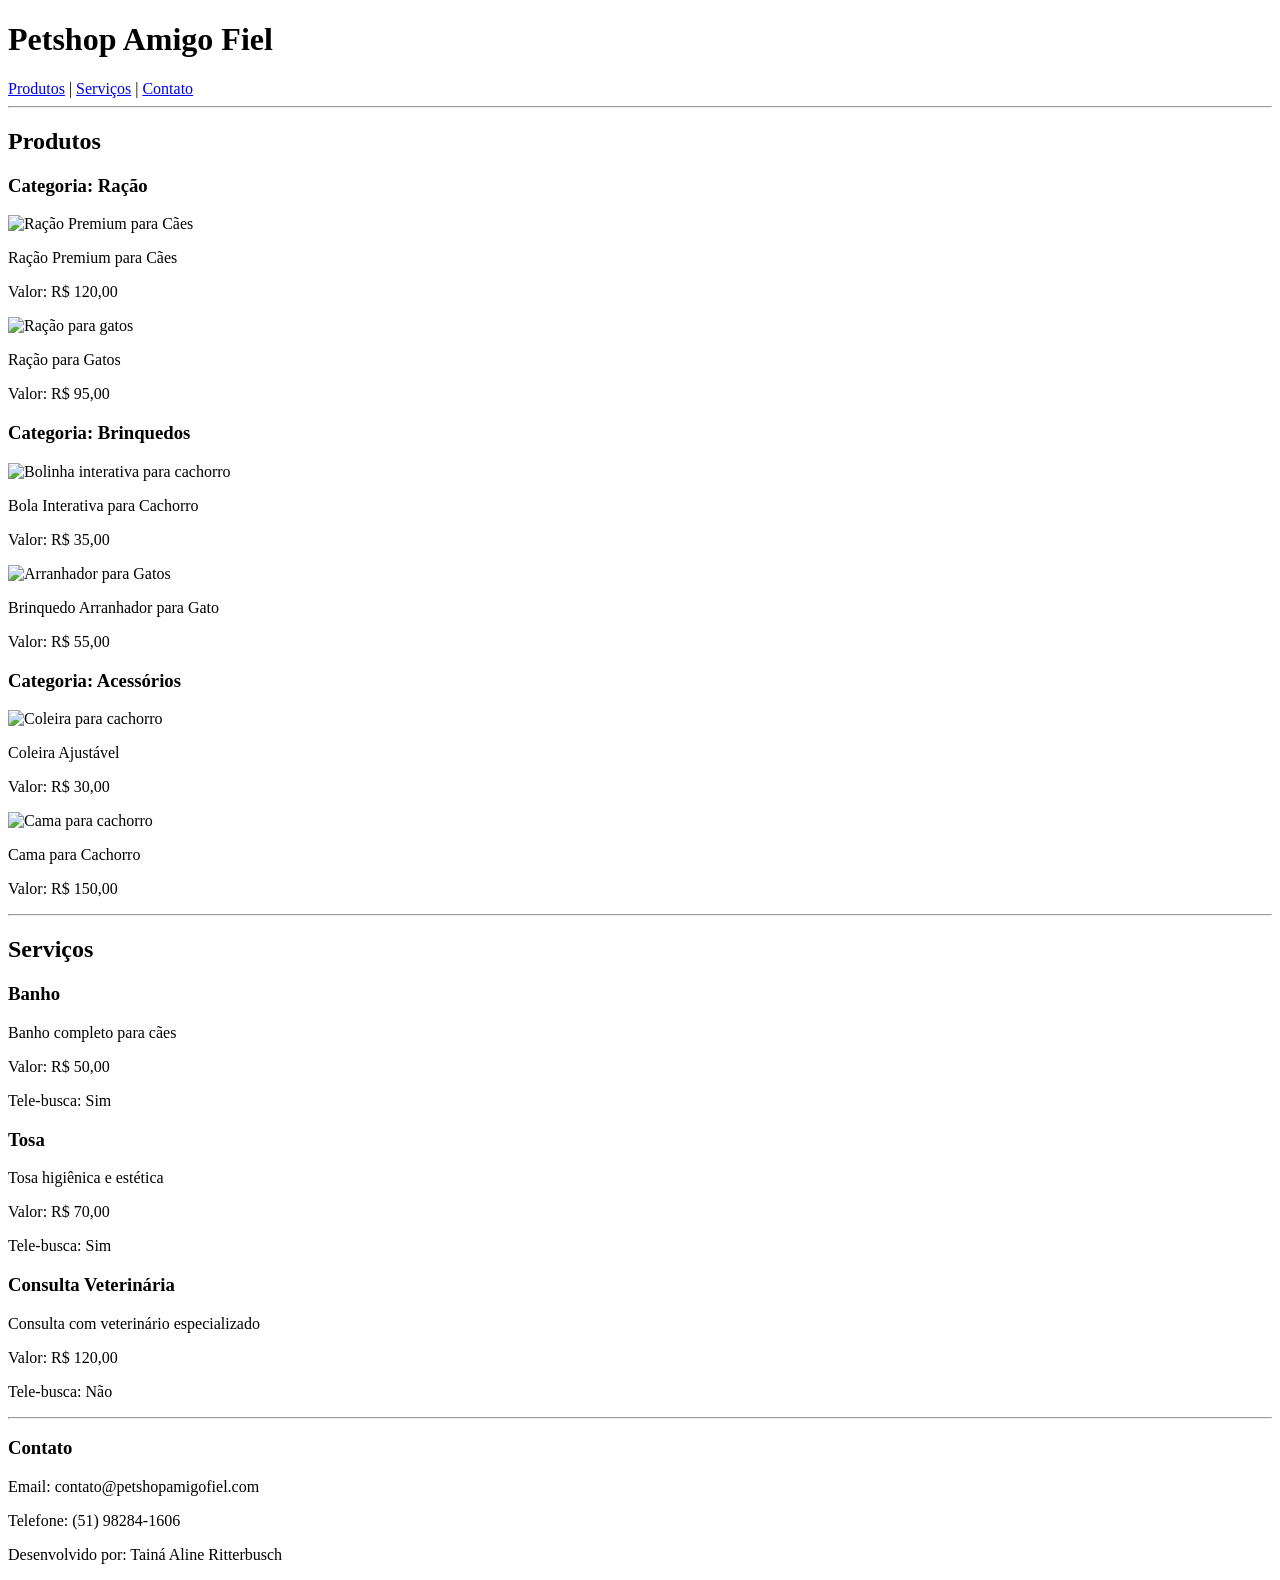
==== index.html @ 18f32ba1 "Rename Petshop.html to index.html" ====
<!DOCTYPE html>
<html>
<head>
    <title>Petshop Amigo Fiel</title>
</head>

<body>

<!-- Cabeçalho -->
<header>
    <h1>Petshop Amigo Fiel</h1>

    <nav>
        <a href="#produtos">Produtos</a> |
        <a href="#servicos">Serviços</a> |
        <a href="#contato">Contato</a>
    </nav>

    <hr>
</header>


<!-- Produtos -->
<section id="produtos">

<h2>Produtos</h2>

<h3>Categoria: Ração</h3>

<img src="https://m.media-amazon.com/images/I/51YrzTtzoIL._AC_SY300_SX300_QL70_ML2_.jpg" width="150" alt="Ração Premium para Cães">
<p>Ração Premium para Cães</p>
<p>Valor: R$ 120,00</p>

<img src="https://cobasi.vteximg.com.br/arquivos/ids/818262-368-368/racao-golden-gatos-adultos-sabor-carne-1kg.jpg?v=638127777113830000" width="150" alt="Ração para gatos">
<p>Ração para Gatos</p>
<p>Valor: R$ 95,00</p>


<h3>Categoria: Brinquedos</h3>

<img src="https://www.meupetmimado.com.br/cdn/shop/files/Bolinha_interativa_800x.png?v=1720758663" width="150" alt="Bolinha interativa para cachorro">
<p>Bola Interativa para Cachorro</p>
<p>Valor: R$ 35,00</p>

<img src="https://m.media-amazon.com/images/I/51qW1OTsubL._AC_SY300_SX300_QL70_ML2_.jpg" width="150" alt="Arranhador para Gatos">
<p>Brinquedo Arranhador para Gato</p>
<p>Valor: R$ 55,00</p>


<h3>Categoria: Acessórios</h3>

<img src="https://http2.mlstatic.com/D_NQ_NP_2X_791540-MLA99594176256_122025-F.webp" width="150" alt="Coleira para cachorro">
<p>Coleira Ajustável</p>
<p>Valor: R$ 30,00</p>

<img src="https://www.petlove.com.br/images/products/224306/product/Cama_Luppet_Iglu_Marinho_Acquablock_com_Estampa_Cachorrinho_1430720.jpg?1770784590" width="150" alt="Cama para cachorro">
<p>Cama para Cachorro</p>
<p>Valor: R$ 150,00</p>

</section>


<hr>


<!-- Serviços -->
<section id="servicos">

<h2>Serviços</h2>

<h3>Banho</h3>
<p>Banho completo para cães</p>
<p>Valor: R$ 50,00</p>
<p>Tele-busca: Sim</p>


<h3>Tosa</h3>
<p>Tosa higiênica e estética</p>
<p>Valor: R$ 70,00</p>
<p>Tele-busca: Sim</p>


<h3>Consulta Veterinária</h3>
<p>Consulta com veterinário especializado</p>
<p>Valor: R$ 120,00</p>
<p>Tele-busca: Não</p>

</section>


<hr>


<!-- Rodapé -->
<footer id="contato">

<h3>Contato</h3>

<p>Email: contato@petshopamigofiel.com</p>
<p>Telefone: (51) 98284-1606</p>

<p>Desenvolvido por: Tainá Aline Ritterbusch</p>

</footer>

</body>
</html>
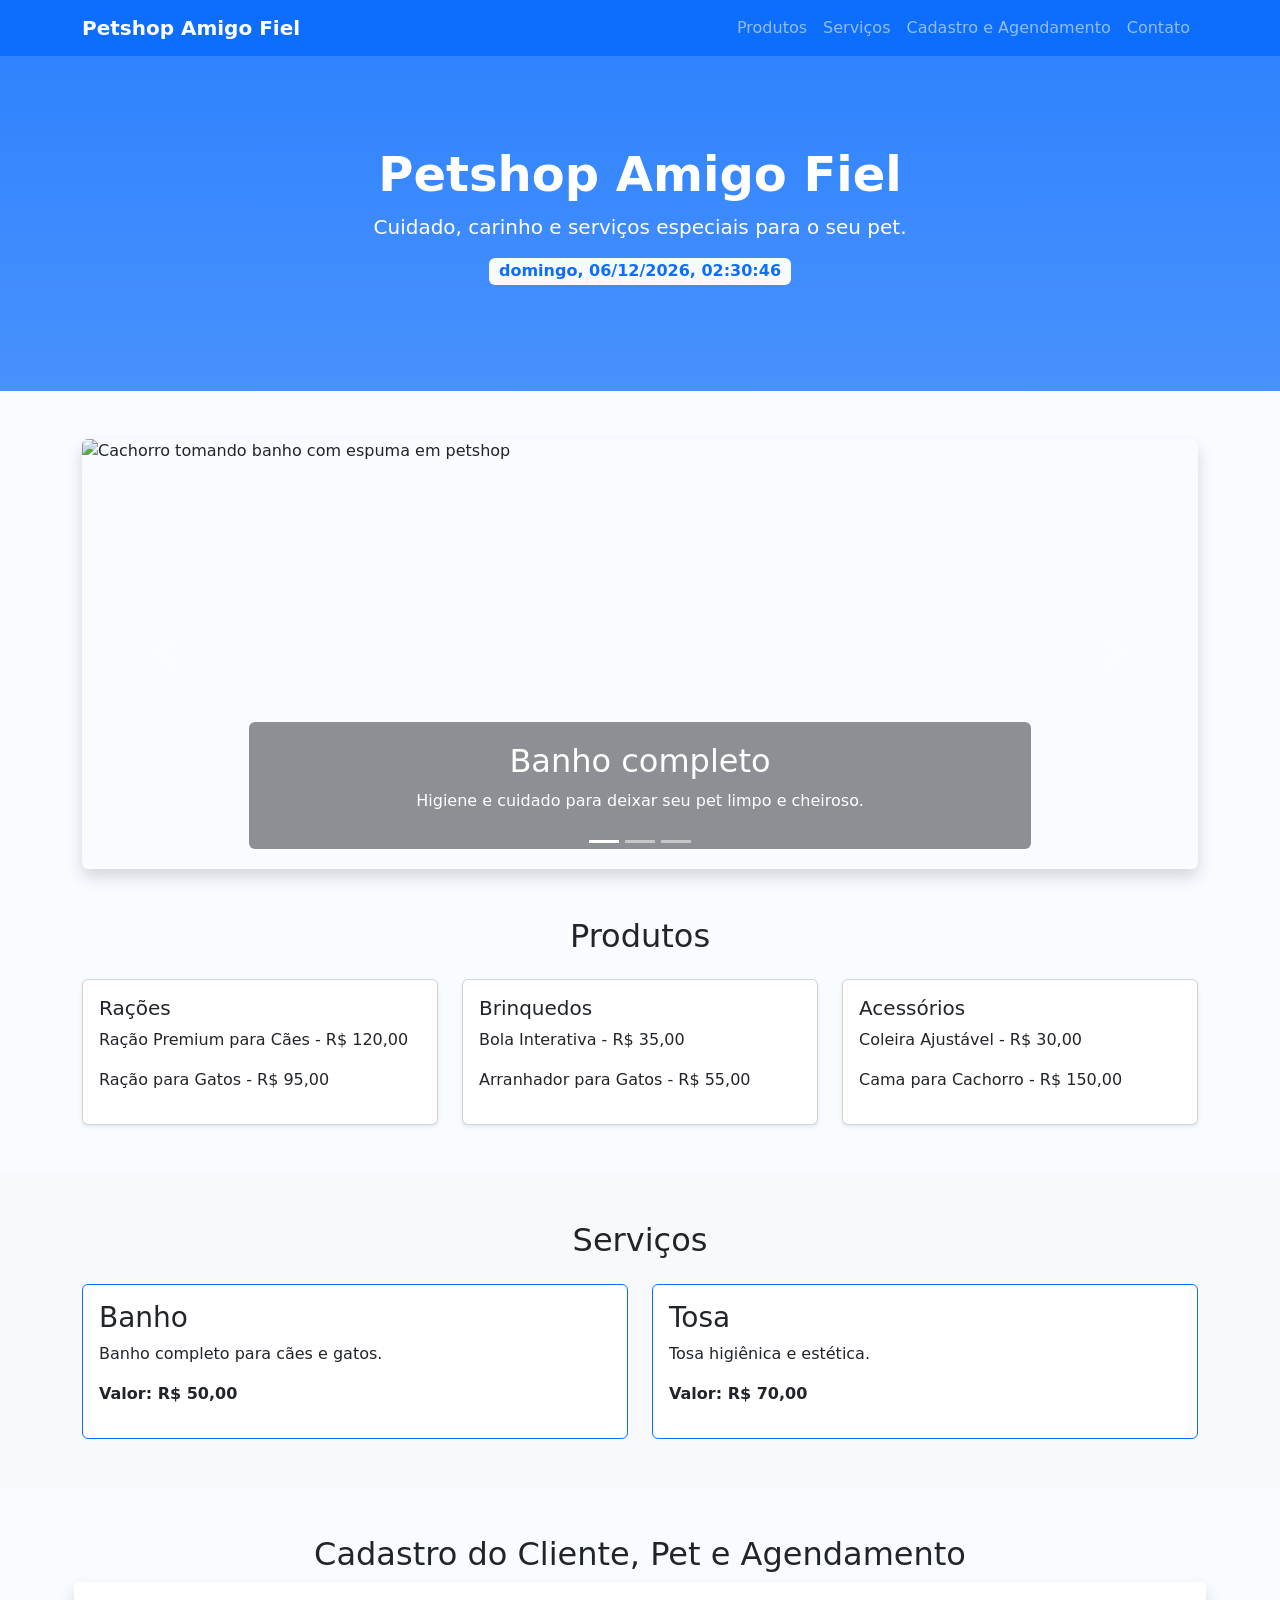
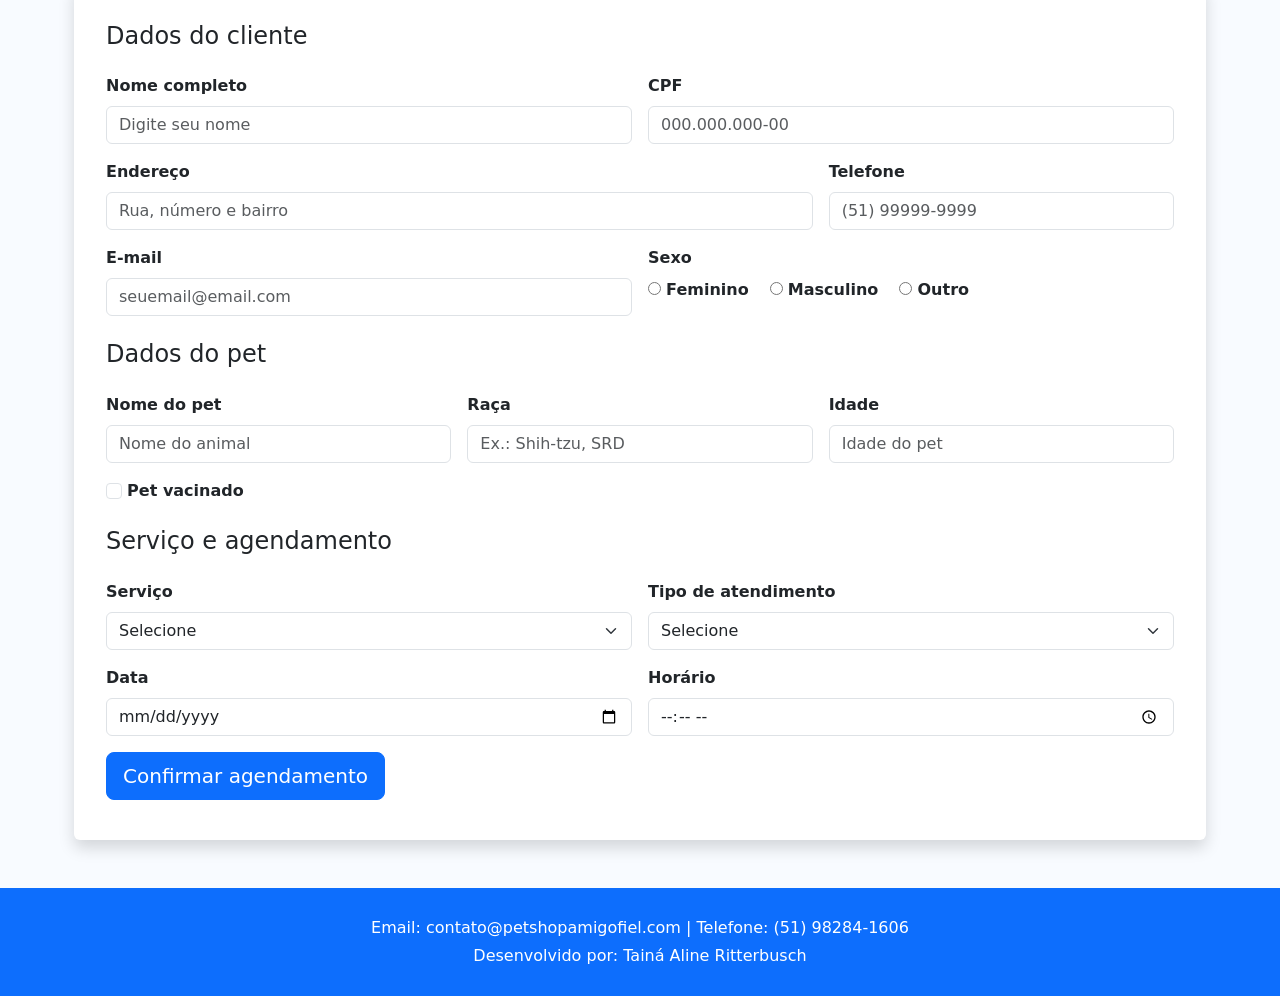
==== commit 2209189a: "Add files via upload" ====
--- a/index.html
+++ b/index.html
@@ -1,107 +1,131 @@
-<!DOCTYPE html>
-<html>
-<head>
-    <title>Petshop Amigo Fiel</title>
-</head>
-
-<body>
-
-<!-- Cabeçalho -->
-<header>
-    <h1>Petshop Amigo Fiel</h1>
-
-    <nav>
-        <a href="#produtos">Produtos</a> |
-        <a href="#servicos">Serviços</a> |
-        <a href="#contato">Contato</a>
-    </nav>
-
-    <hr>
-</header>
-
-
-<!-- Produtos -->
-<section id="produtos">
-
-<h2>Produtos</h2>
-
-<h3>Categoria: Ração</h3>
-
-<img src="https://m.media-amazon.com/images/I/51YrzTtzoIL._AC_SY300_SX300_QL70_ML2_.jpg" width="150" alt="Ração Premium para Cães">
-<p>Ração Premium para Cães</p>
-<p>Valor: R$ 120,00</p>
-
-<img src="https://cobasi.vteximg.com.br/arquivos/ids/818262-368-368/racao-golden-gatos-adultos-sabor-carne-1kg.jpg?v=638127777113830000" width="150" alt="Ração para gatos">
-<p>Ração para Gatos</p>
-<p>Valor: R$ 95,00</p>
-
-
-<h3>Categoria: Brinquedos</h3>
-
-<img src="https://www.meupetmimado.com.br/cdn/shop/files/Bolinha_interativa_800x.png?v=1720758663" width="150" alt="Bolinha interativa para cachorro">
-<p>Bola Interativa para Cachorro</p>
-<p>Valor: R$ 35,00</p>
-
-<img src="https://m.media-amazon.com/images/I/51qW1OTsubL._AC_SY300_SX300_QL70_ML2_.jpg" width="150" alt="Arranhador para Gatos">
-<p>Brinquedo Arranhador para Gato</p>
-<p>Valor: R$ 55,00</p>
-
-
-<h3>Categoria: Acessórios</h3>
-
-<img src="https://http2.mlstatic.com/D_NQ_NP_2X_791540-MLA99594176256_122025-F.webp" width="150" alt="Coleira para cachorro">
-<p>Coleira Ajustável</p>
-<p>Valor: R$ 30,00</p>
-
-<img src="https://www.petlove.com.br/images/products/224306/product/Cama_Luppet_Iglu_Marinho_Acquablock_com_Estampa_Cachorrinho_1430720.jpg?1770784590" width="150" alt="Cama para cachorro">
-<p>Cama para Cachorro</p>
-<p>Valor: R$ 150,00</p>
-
-</section>
-
-
-<hr>
-
-
-<!-- Serviços -->
-<section id="servicos">
-
-<h2>Serviços</h2>
-
-<h3>Banho</h3>
-<p>Banho completo para cães</p>
-<p>Valor: R$ 50,00</p>
-<p>Tele-busca: Sim</p>
-
-
-<h3>Tosa</h3>
-<p>Tosa higiênica e estética</p>
-<p>Valor: R$ 70,00</p>
-<p>Tele-busca: Sim</p>
-
-
-<h3>Consulta Veterinária</h3>
-<p>Consulta com veterinário especializado</p>
-<p>Valor: R$ 120,00</p>
-<p>Tele-busca: Não</p>
-
-</section>
-
-
-<hr>
-
-
-<!-- Rodapé -->
-<footer id="contato">
-
-<h3>Contato</h3>
-
-<p>Email: contato@petshopamigofiel.com</p>
-<p>Telefone: (51) 98284-1606</p>
-
-<p>Desenvolvido por: Tainá Aline Ritterbusch</p>
-
-</footer>
-
-</body>
-</html>
+<!doctype html>
+<html lang="pt-BR">
+<head>
+  <meta charset="utf-8">
+  <meta name="viewport" content="width=device-width, initial-scale=1">
+  <title>Petshop Amigo Fiel</title>
+  <link href="https://cdn.jsdelivr.net/npm/bootstrap@5.3.3/dist/css/bootstrap.min.css" rel="stylesheet">
+  <link rel="stylesheet" href="style.css">
+</head>
+<body>
+  <nav class="navbar navbar-expand-lg navbar-dark bg-primary fixed-top" aria-label="Menu principal">
+    <div class="container">
+      <a class="navbar-brand fw-bold" href="#inicio">Petshop Amigo Fiel</a>
+      <button class="navbar-toggler" type="button" data-bs-toggle="collapse" data-bs-target="#menu" aria-controls="menu" aria-expanded="false" aria-label="Abrir menu">
+        <span class="navbar-toggler-icon"></span>
+      </button>
+      <div class="collapse navbar-collapse" id="menu">
+        <ul class="navbar-nav ms-auto">
+          <li class="nav-item"><a class="nav-link" href="#produtos">Produtos</a></li>
+          <li class="nav-item"><a class="nav-link" href="#servicos">Serviços</a></li>
+          <li class="nav-item"><a class="nav-link" href="#cadastro">Cadastro e Agendamento</a></li>
+          <li class="nav-item"><a class="nav-link" href="#contato">Contato</a></li>
+        </ul>
+      </div>
+    </div>
+  </nav>
+
+  <header id="inicio" class="hero text-center text-white">
+    <div class="container">
+      <h1>Petshop Amigo Fiel</h1>
+      <p class="lead">Cuidado, carinho e serviços especiais para o seu pet.</p>
+      <p id="dataHora" class="badge text-bg-light text-primary fs-6"></p>
+    </div>
+  </header>
+
+  <main>
+    <section class="container my-5" aria-label="Carrossel de destaques">
+      <div id="carrosselPetshop" class="carousel slide" data-bs-ride="carousel">
+        <div class="carousel-indicators">
+          <button type="button" data-bs-target="#carrosselPetshop" data-bs-slide-to="0" class="active" aria-current="true" aria-label="Slide 1"></button>
+          <button type="button" data-bs-target="#carrosselPetshop" data-bs-slide-to="1" aria-label="Slide 2"></button>
+          <button type="button" data-bs-target="#carrosselPetshop" data-bs-slide-to="2" aria-label="Slide 3"></button>
+        </div>
+        <div class="carousel-inner rounded shadow">
+          <div class="carousel-item active">
+            <img src="https://images.unsplash.com/photo-1601758124510-52d02ddb7cbd?auto=format&fit=crop&w=1200&q=80" class="d-block w-100 carousel-img" alt="Cachorro tomando banho com espuma em petshop">
+            <div class="carousel-caption d-none d-md-block bg-dark bg-opacity-50 rounded">
+              <h2>Banho completo</h2>
+              <p>Higiene e cuidado para deixar seu pet limpo e cheiroso.</p>
+            </div>
+          </div>
+          <div class="carousel-item">
+            <img src="https://images.unsplash.com/photo-1548199973-03cce0bbc87b?auto=format&fit=crop&w=1200&q=80" class="d-block w-100 carousel-img" alt="Dois cachorros felizes ao ar livre">
+            <div class="carousel-caption d-none d-md-block bg-dark bg-opacity-50 rounded">
+              <h2>Tosa</h2>
+              <p>Serviço de tosa higiênica e estética para seu animal.</p>
+            </div>
+          </div>
+          <div class="carousel-item">
+            <img src="https://images.unsplash.com/photo-1583337130417-3346a1be7dee?auto=format&fit=crop&w=1200&q=80" class="d-block w-100 carousel-img" alt="Pessoa segurando pet com carinho">
+            <div class="carousel-caption d-none d-md-block bg-dark bg-opacity-50 rounded">
+              <h2>Tele-busca</h2>
+              <p>Agende a busca do seu pet ou entregue no local.</p>
+            </div>
+          </div>
+        </div>
+        <button class="carousel-control-prev" type="button" data-bs-target="#carrosselPetshop" data-bs-slide="prev" aria-label="Slide anterior">
+          <span class="carousel-control-prev-icon" aria-hidden="true"></span>
+        </button>
+        <button class="carousel-control-next" type="button" data-bs-target="#carrosselPetshop" data-bs-slide="next" aria-label="Próximo slide">
+          <span class="carousel-control-next-icon" aria-hidden="true"></span>
+        </button>
+      </div>
+    </section>
+
+    <section id="produtos" class="container my-5">
+      <h2 class="text-center mb-4">Produtos</h2>
+      <div class="row g-4">
+        <div class="col-md-4"><div class="card h-100 shadow-sm"><div class="card-body"><h3 class="h5">Rações</h3><p>Ração Premium para Cães - R$ 120,00</p><p>Ração para Gatos - R$ 95,00</p></div></div></div>
+        <div class="col-md-4"><div class="card h-100 shadow-sm"><div class="card-body"><h3 class="h5">Brinquedos</h3><p>Bola Interativa - R$ 35,00</p><p>Arranhador para Gatos - R$ 55,00</p></div></div></div>
+        <div class="col-md-4"><div class="card h-100 shadow-sm"><div class="card-body"><h3 class="h5">Acessórios</h3><p>Coleira Ajustável - R$ 30,00</p><p>Cama para Cachorro - R$ 150,00</p></div></div></div>
+      </div>
+    </section>
+
+    <section id="servicos" class="bg-light py-5">
+      <div class="container">
+        <h2 class="text-center mb-4">Serviços</h2>
+        <div class="row g-4">
+          <div class="col-md-6"><div class="card h-100 border-primary"><div class="card-body"><h3>Banho</h3><p>Banho completo para cães e gatos.</p><p class="fw-bold">Valor: R$ 50,00</p></div></div></div>
+          <div class="col-md-6"><div class="card h-100 border-primary"><div class="card-body"><h3>Tosa</h3><p>Tosa higiênica e estética.</p><p class="fw-bold">Valor: R$ 70,00</p></div></div></div>
+        </div>
+      </div>
+    </section>
+
+    <section id="cadastro" class="container my-5">
+      <h2 class="text-center mb-4">Cadastro do Cliente, Pet e Agendamento</h2>
+      <form id="formAgendamento" class="row g-3 shadow p-4 rounded bg-white">
+        <h3 class="h4">Dados do cliente</h3>
+        <div class="col-md-6"><label for="nomeCliente" class="form-label">Nome completo</label><input type="text" id="nomeCliente" class="form-control" placeholder="Digite seu nome" required></div>
+        <div class="col-md-6"><label for="cpf" class="form-label">CPF</label><input type="text" id="cpf" class="form-control" placeholder="000.000.000-00" required></div>
+        <div class="col-md-8"><label for="endereco" class="form-label">Endereço</label><input type="text" id="endereco" class="form-control" placeholder="Rua, número e bairro" required></div>
+        <div class="col-md-4"><label for="telefone" class="form-label">Telefone</label><input type="tel" id="telefone" class="form-control" placeholder="(51) 99999-9999" required></div>
+        <div class="col-md-6"><label for="email" class="form-label">E-mail</label><input type="email" id="email" class="form-control" placeholder="seuemail@email.com" required></div>
+        <div class="col-md-6"><label class="form-label d-block">Sexo</label><input type="radio" name="sexo" id="feminino" value="Feminino" required> <label for="feminino">Feminino</label> <input type="radio" name="sexo" id="masculino" value="Masculino" class="ms-3"> <label for="masculino">Masculino</label> <input type="radio" name="sexo" id="outro" value="Outro" class="ms-3"> <label for="outro">Outro</label></div>
+
+        <h3 class="h4 mt-4">Dados do pet</h3>
+        <div class="col-md-4"><label for="nomePet" class="form-label">Nome do pet</label><input type="text" id="nomePet" class="form-control" placeholder="Nome do animal" required></div>
+        <div class="col-md-4"><label for="raca" class="form-label">Raça</label><input type="text" id="raca" class="form-control" placeholder="Ex.: Shih-tzu, SRD" required></div>
+        <div class="col-md-4"><label for="idade" class="form-label">Idade</label><input type="number" id="idade" class="form-control" min="0" placeholder="Idade do pet" required></div>
+        <div class="col-12"><input type="checkbox" id="vacinado" class="form-check-input"> <label for="vacinado" class="form-check-label">Pet vacinado</label></div>
+
+        <h3 class="h4 mt-4">Serviço e agendamento</h3>
+        <div class="col-md-6"><label for="servico" class="form-label">Serviço</label><select id="servico" class="form-select" required><option value="">Selecione</option><option value="Banho">Banho</option><option value="Tosa">Tosa</option></select></div>
+        <div class="col-md-6"><label for="tipo de atendimento" class="form-label">Tipo de atendimento</label><select id="tipo de atendimento" class="form-select" required><option value="">Selecione</option><option value="Tele-busca">Tele-busca</option><option value="Entrega no local">Entrega do pet no local</option></select></div>
+        <div class="col-md-6"><label for="data" class="form-label">Data</label><input type="date" id="data" class="form-control" required></div>
+        <div class="col-md-6"><label for="hora" class="form-label">Horário</label><input type="time" id="hora" class="form-control" required></div>
+        <div class="col-12"><button class="btn btn-primary btn-lg" type="submit">Confirmar agendamento</button></div>
+        <div class="col-12"><p id="mensagem" class="alert alert-success d-none" role="alert"></p></div>
+      </form>
+    </section>
+  </main>
+
+  <footer id="contato" class="bg-primary text-white text-center py-4">
+    <p>Email: contato@petshopamigofiel.com | Telefone: (51) 98284-1606</p>
+    <p>Desenvolvido por: Tainá Aline Ritterbusch</p>
+  </footer>
+
+  <script src="https://cdn.jsdelivr.net/npm/bootstrap@5.3.3/dist/js/bootstrap.bundle.min.js"></script>
+  <script src="script.js"></script>
+</body>
+</html>
--- a/style.css
+++ b/style.css
@@ -0,0 +1,35 @@
+body {
+  padding-top: 56px;
+  background-color: #f8fbff;
+}
+
+.hero {
+  background: linear-gradient(rgba(13, 110, 253, 0.85), rgba(13, 110, 253, 0.75)), url('https://images.unsplash.com/photo-1450778869180-41d0601e046e?auto=format&fit=crop&w=1200&q=80') center/cover;
+  padding: 90px 20px;
+}
+
+.hero h1 {
+  font-size: 3rem;
+  font-weight: 700;
+}
+
+.carousel-img {
+  height: 430px;
+  object-fit: cover;
+}
+
+.card {
+  transition: transform 0.2s;
+}
+
+.card:hover {
+  transform: scale(1.03);
+}
+
+form label {
+  font-weight: 600;
+}
+
+footer p {
+  margin: 4px 0;
+}
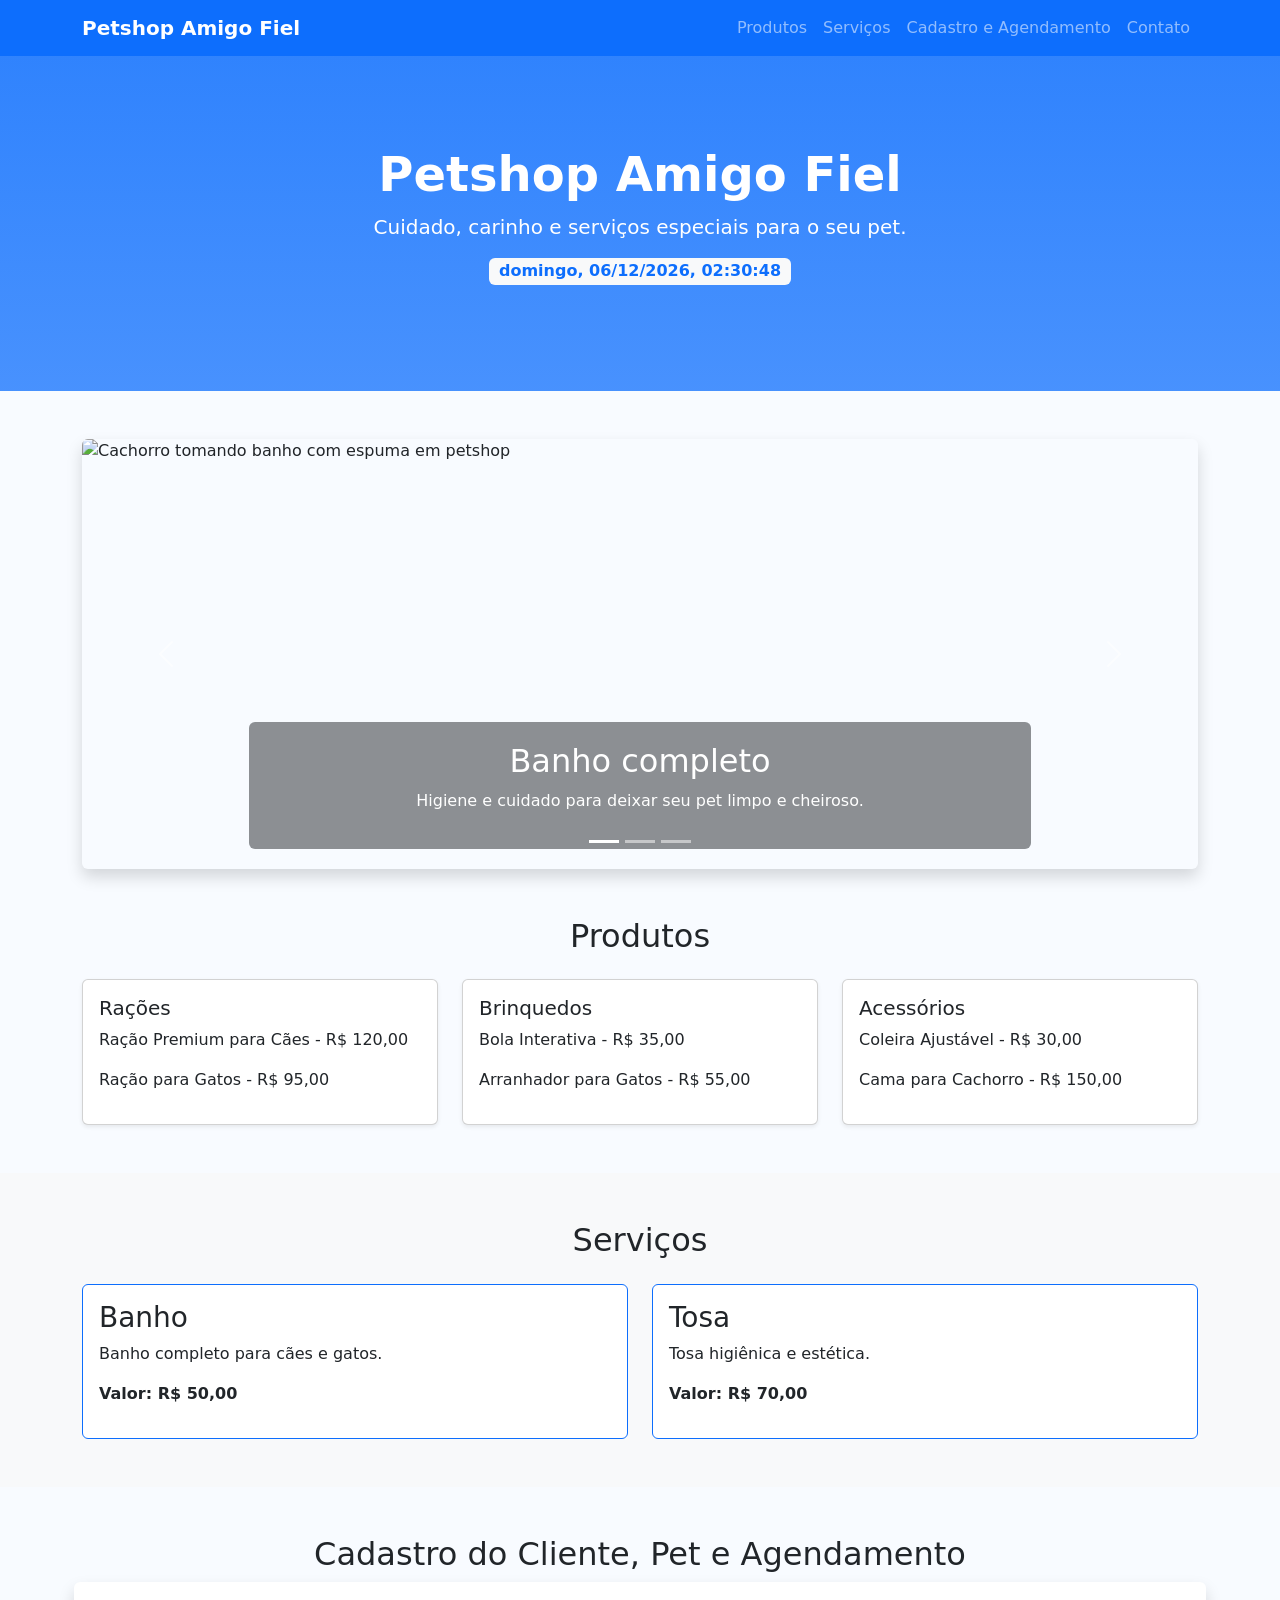
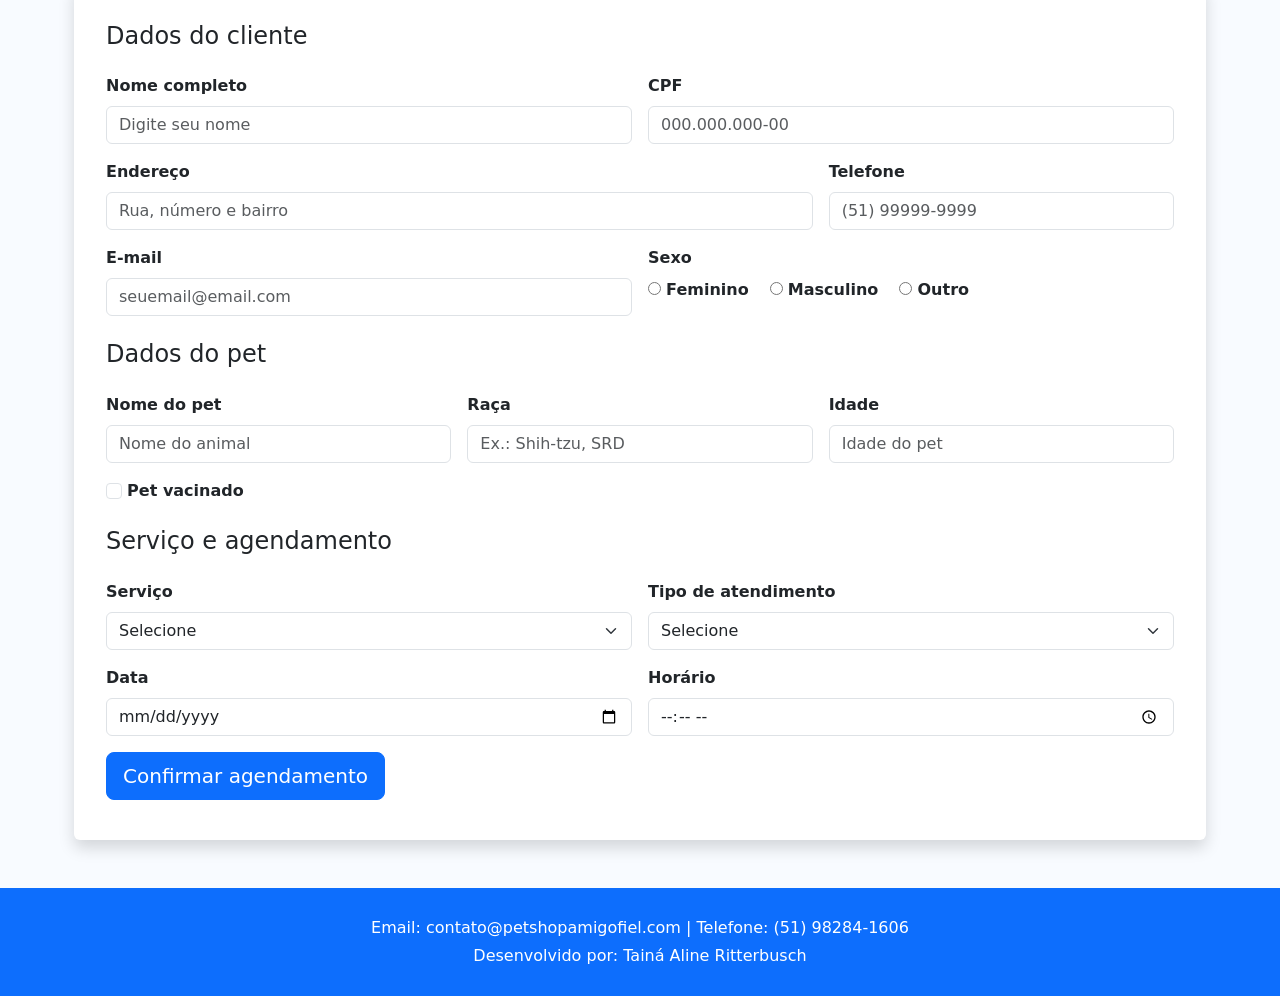
==== commit 4c601388: "Update index.html" ====
--- a/index.html
+++ b/index.html
@@ -111,7 +111,7 @@
 
         <h3 class="h4 mt-4">Serviço e agendamento</h3>
         <div class="col-md-6"><label for="servico" class="form-label">Serviço</label><select id="servico" class="form-select" required><option value="">Selecione</option><option value="Banho">Banho</option><option value="Tosa">Tosa</option></select></div>
-        <div class="col-md-6"><label for="tipo de atendimento" class="form-label">Tipo de atendimento</label><select id="tipo de atendimento" class="form-select" required><option value="">Selecione</option><option value="Tele-busca">Tele-busca</option><option value="Entrega no local">Entrega do pet no local</option></select></div>
+        <div class="col-md-6"><label for="tipoAtendimento" class="form-label">Tipo de atendimento</label><select id="tipoAtendimento" class="form-select" required><option value="">Selecione</option><option value="Tele-busca">Tele-busca</option><option value="Entrega no local">Entrega do pet no local</option></select></div>
         <div class="col-md-6"><label for="data" class="form-label">Data</label><input type="date" id="data" class="form-control" required></div>
         <div class="col-md-6"><label for="hora" class="form-label">Horário</label><input type="time" id="hora" class="form-control" required></div>
         <div class="col-12"><button class="btn btn-primary btn-lg" type="submit">Confirmar agendamento</button></div>
